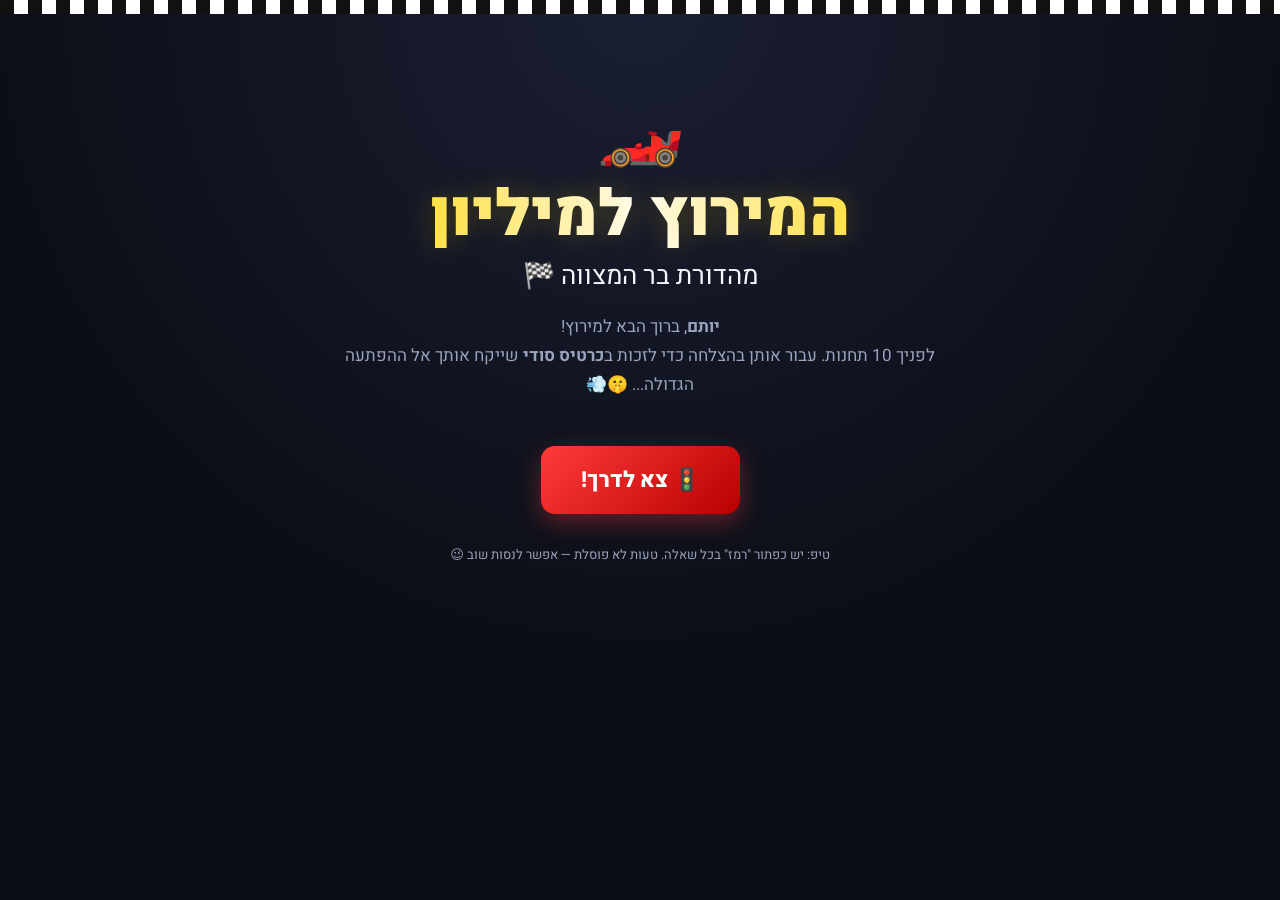
==== index.html @ 8ae65578 "Add interactive 'Race to a Million' bar mitzvah car quiz Multi-page static site: intro, 10-station l" ====
<!DOCTYPE html>
<html lang="he" dir="rtl">
<head>
  <meta charset="UTF-8" />
  <meta name="viewport" content="width=device-width, initial-scale=1.0" />
  <title>המירוץ למיליון — בר מצווה</title>
  <link rel="preconnect" href="https://fonts.googleapis.com" />
  <link href="https://fonts.googleapis.com/css2?family=Heebo:wght@400;700;900&display=swap" rel="stylesheet" />
  <link rel="stylesheet" href="css/style.css" />
</head>
<body>
  <div class="checker"></div>

  <div class="wrap">
    <div class="hero">
      <div class="hero-emoji">🏎️</div>
      <h1 class="title" id="title">המירוץ למיליון</h1>
      <p class="subtitle" id="subtitle">מהדורת בר המצווה 🏁</p>

      <p class="tagline" id="tagline">
        <strong id="childName">החוגג</strong>, ברוך הבא למירוץ!<br />
        לפניך 10 תחנות. עבור אותן בהצלחה כדי לזכות
        ב<strong>כרטיס סודי</strong> שייקח אותך אל ההפתעה הגדולה... 🤫💨
      </p>

      <a href="quiz.html" class="btn big">🚦 צא לדרך!</a>

      <p class="footer-note">
        טיפ: יש כפתור "רמז" בכל שאלה. טעות לא פוסלת — אפשר לנסות שוב 😉
      </p>
    </div>
  </div>

  <script src="js/config.js"></script>
  <script>
    document.getElementById("title").textContent = CONFIG.gameTitle;
    document.getElementById("subtitle").textContent = CONFIG.gameSubtitle;
    document.getElementById("childName").textContent = CONFIG.childName;
    document.title = CONFIG.gameTitle + " — בר מצווה";
  </script>
</body>
</html>
---- css/style.css ----
/* ============================================================
   🎨  עיצוב — סגנון מירוץ / דריפט
   ============================================================ */

:root {
  --gold: #ffd700;
  --red: #ff3b3b;
  --bg: #0c0e16;
  --bg2: #161a28;
  --card: #1d2233;
  --text: #f4f6fb;
  --muted: #9aa3bd;
  --green: #34d36b;
}

* { box-sizing: border-box; margin: 0; padding: 0; }

body {
  font-family: "Segoe UI", "Heebo", "Arial Hebrew", system-ui, sans-serif;
  background: radial-gradient(circle at top, #1a1f33 0%, var(--bg) 60%);
  color: var(--text);
  min-height: 100vh;
  direction: rtl;
  display: flex;
  flex-direction: column;
  align-items: center;
  padding: 20px;
  overflow-x: hidden;
}

/* פס דגל משבצות עליון */
.checker {
  position: fixed;
  top: 0; left: 0; right: 0;
  height: 14px;
  background:
    repeating-conic-gradient(#fff 0% 25%, #111 0% 50%) 0 0 / 28px 28px;
  z-index: 50;
}

.wrap { width: 100%; max-width: 620px; margin-top: 30px; }

/* ===== מסך פתיחה ===== */
.hero { text-align: center; padding: 30px 10px; }

.title {
  font-size: clamp(36px, 9vw, 64px);
  font-weight: 900;
  background: linear-gradient(90deg, var(--gold), #fff, var(--gold));
  -webkit-background-clip: text;
  background-clip: text;
  color: transparent;
  text-shadow: 0 0 30px rgba(255, 215, 0, 0.25);
  line-height: 1.05;
}

.subtitle { font-size: clamp(18px, 4vw, 26px); color: var(--text); margin-top: 8px; }
.tagline { color: var(--muted); margin: 18px 0 28px; font-size: 17px; line-height: 1.7; }

.hero-emoji { font-size: 70px; animation: rev 1.4s ease-in-out infinite alternate; display: inline-block; }
@keyframes rev { from { transform: translateX(-8px) rotate(-3deg);} to { transform: translateX(8px) rotate(3deg);} }

/* ===== כפתורים ===== */
.btn {
  display: inline-block;
  background: linear-gradient(135deg, var(--red), #b80000);
  color: #fff;
  border: none;
  padding: 16px 34px;
  font-size: 20px;
  font-weight: 800;
  border-radius: 14px;
  cursor: pointer;
  text-decoration: none;
  box-shadow: 0 8px 24px rgba(255, 59, 59, 0.35);
  transition: transform 0.12s ease, box-shadow 0.12s ease;
}
.btn:hover { transform: translateY(-3px) scale(1.03); box-shadow: 0 12px 30px rgba(255, 59, 59, 0.5); }
.btn:active { transform: translateY(0) scale(0.98); }
.btn.big { font-size: 22px; padding: 18px 40px; margin-top: 18px; }
.btn.gold { background: linear-gradient(135deg, var(--gold), #e6a800); color: #1a1a1a; box-shadow: 0 8px 24px rgba(255,215,0,.35); }

/* ===== כרטיס חידון ===== */
.card {
  background: var(--card);
  border: 1px solid #2c3350;
  border-radius: 20px;
  padding: 26px 22px 30px;
  box-shadow: 0 20px 50px rgba(0, 0, 0, 0.4);
}

/* מסלול מרוץ / מד התקדמות */
.track-wrap { margin-bottom: 22px; }
.score { text-align: center; color: var(--muted); font-size: 15px; margin-bottom: 8px; font-weight: 700; }
.track {
  position: relative;
  height: 12px;
  background: #11141f;
  border-radius: 20px;
  border: 1px solid #2c3350;
  overflow: visible;
}
.track-fill {
  height: 100%;
  width: 0%;
  background: repeating-linear-gradient(90deg, var(--gold) 0 14px, #e6a800 14px 28px);
  border-radius: 20px;
  transition: width 0.5s ease;
}
.car-icon {
  position: absolute;
  top: -16px;
  left: 0;
  font-size: 26px;
  transition: left 0.5s ease;
}

.prompt { font-size: 20px; font-weight: 800; text-align: center; margin-bottom: 16px; line-height: 1.5; }

.logo {
  display: flex;
  align-items: center;
  justify-content: center;
  background: #fff;
  border-radius: 16px;
  padding: 18px;
  margin: 0 auto 20px;
  width: 190px;
  height: 140px;
}
.logo svg { width: 100%; height: 100%; }

.options { display: grid; grid-template-columns: 1fr 1fr; gap: 12px; }
@media (max-width: 460px) { .options { grid-template-columns: 1fr; } }

.option {
  background: var(--bg2);
  border: 2px solid #2c3350;
  color: var(--text);
  padding: 16px;
  font-size: 18px;
  font-weight: 700;
  border-radius: 12px;
  cursor: pointer;
  transition: all 0.15s ease;
}
.option:hover:not(:disabled) { border-color: var(--gold); transform: translateY(-2px); }
.option:disabled { cursor: default; opacity: 0.85; }
.option.correct { background: var(--green); border-color: var(--green); color: #06250f; animation: pop 0.3s; }
.option.wrong { background: var(--red); border-color: var(--red); color: #fff; animation: shake 0.3s; }

@keyframes pop { 50% { transform: scale(1.08); } }
@keyframes shake { 0%,100%{transform:translateX(0);} 25%{transform:translateX(-6px);} 75%{transform:translateX(6px);} }

.tools { display: flex; justify-content: center; margin-top: 18px; }
.hint-btn {
  background: transparent;
  border: 1px dashed var(--muted);
  color: var(--muted);
  padding: 8px 18px;
  border-radius: 20px;
  cursor: pointer;
  font-size: 14px;
}
.hint-btn:disabled { opacity: 0.4; cursor: default; }
.hint-text { text-align: center; color: var(--gold); margin-top: 12px; min-height: 22px; opacity: 0; transition: opacity 0.3s; font-size: 15px; }
.hint-text.show { opacity: 1; }

.feedback { text-align: center; margin-top: 14px; font-weight: 800; min-height: 24px; font-size: 18px; }
.feedback.good { color: var(--green); }
.feedback.bad { color: var(--red); }
.near { color: var(--gold); font-size: 28px; margin-bottom: 10px; }

.fade { animation: fadeIn 0.4s ease; }
@keyframes fadeIn { from { opacity: 0; transform: translateY(10px);} to { opacity: 1; transform: translateY(0);} }

/* קונפטי */
.confetti {
  position: fixed;
  top: 30%;
  width: 10px; height: 14px;
  border-radius: 2px;
  z-index: 100;
  animation: fall 1.4s ease-in forwards;
}
@keyframes fall { to { transform: translateY(70vh) rotate(540deg); opacity: 0; } }

/* ===== כרטיס רכבת (דף הזכייה) ===== */
.ticket {
  background: linear-gradient(135deg, #fff8e1, #fff);
  color: #1a1a1a;
  border-radius: 18px;
  padding: 0;
  overflow: hidden;
  box-shadow: 0 24px 60px rgba(0,0,0,.5);
  position: relative;
  animation: dropIn 0.7s cubic-bezier(.2,.8,.2,1);
}
@keyframes dropIn { from { transform: translateY(-40px) scale(.9); opacity:0;} to { transform: none; opacity:1;} }

.ticket-head {
  background: linear-gradient(135deg, var(--red), #b80000);
  color: #fff;
  padding: 20px;
  text-align: center;
}
.ticket-head h1 { font-size: 26px; }
.ticket-head .train { font-size: 40px; }

.ticket-body { padding: 24px; }
.ticket-row { display: flex; justify-content: space-between; padding: 12px 0; border-bottom: 1px dashed #ccc; font-size: 17px; }
.ticket-row span:first-child { color: #777; font-weight: 700; }
.ticket-row span:last-child { font-weight: 800; }

.ticket-route { display: flex; align-items: center; justify-content: space-between; margin: 8px 0 20px; font-weight: 800; font-size: 18px; }
.ticket-route .arrow { color: var(--red); font-size: 24px; }

.ticket-code {
  background: #1a1a1a;
  color: var(--gold);
  font-family: monospace;
  font-size: 26px;
  letter-spacing: 3px;
  text-align: center;
  padding: 14px;
  border-radius: 10px;
  margin-top: 18px;
  font-weight: 800;
}
.ticket-msg { background: #fff3cd; border-radius: 10px; padding: 14px; margin-top: 16px; text-align: center; font-weight: 700; font-size: 16px; line-height: 1.6; }

.barcode { display: flex; gap: 2px; justify-content: center; margin-top: 20px; height: 50px; }
.barcode span { background: #1a1a1a; }

.notch { position: absolute; width: 26px; height: 26px; background: var(--bg); border-radius: 50%; top: 50%; }
.notch.left { left: -13px; }
.notch.right { right: -13px; }

.win-title { text-align: center; font-size: clamp(28px,7vw,44px); font-weight: 900; color: var(--gold); margin-bottom: 6px; text-shadow: 0 0 24px rgba(255,215,0,.3); }
.win-sub { text-align: center; color: var(--muted); margin-bottom: 24px; font-size: 18px; }

.footer-note { text-align: center; color: var(--muted); font-size: 13px; margin-top: 30px; line-height: 1.7; }
.footer-note a { color: var(--gold); }

.center { text-align: center; }
.mt { margin-top: 22px; }
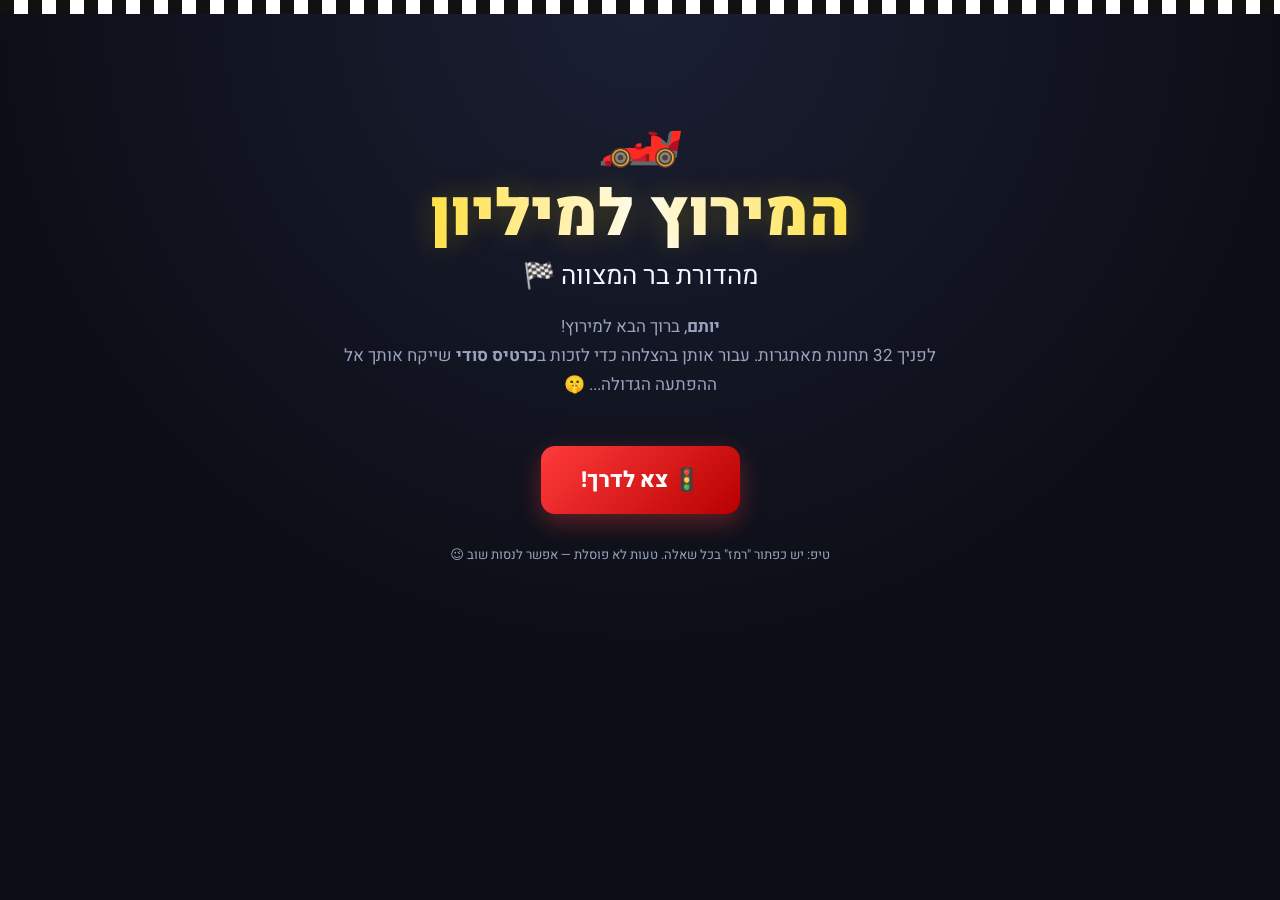
==== commit 6ffc193c: "Use official logos, expand to 32 questions, protect the surprise - Replace hand-drawn logos with off" ====
--- a/index.html
+++ b/index.html
@@ -19,8 +19,8 @@
 
       <p class="tagline" id="tagline">
         <strong id="childName">החוגג</strong>, ברוך הבא למירוץ!<br />
-        לפניך 10 תחנות. עבור אותן בהצלחה כדי לזכות
-        ב<strong>כרטיס סודי</strong> שייקח אותך אל ההפתעה הגדולה... 🤫💨
+        לפניך 32 תחנות מאתגרות. עבור אותן בהצלחה כדי לזכות
+        ב<strong>כרטיס סודי</strong> שייקח אותך אל ההפתעה הגדולה... 🤫
       </p>
 
       <a href="quiz.html" class="btn big">🚦 צא לדרך!</a>
--- a/css/style.css
+++ b/css/style.css
@@ -115,6 +115,34 @@
   transition: left 0.5s ease;
 }
 
+/* ===== טיימר לכל שאלה ===== */
+.timer-wrap { margin-bottom: 20px; }
+.timer-num {
+  text-align: center;
+  font-weight: 800;
+  font-size: 18px;
+  color: var(--gold);
+  margin-bottom: 6px;
+  transition: color 0.2s;
+}
+.timer-num.danger { color: var(--red); animation: blink 0.6s steps(2) infinite; }
+.timer-track {
+  height: 10px;
+  background: #11141f;
+  border: 1px solid #2c3350;
+  border-radius: 20px;
+  overflow: hidden;
+}
+.timer-bar {
+  height: 100%;
+  width: 100%;
+  background: linear-gradient(90deg, var(--green), #ffd700);
+  border-radius: 20px;
+  transition: width 1s linear;
+}
+.timer-bar.danger { background: linear-gradient(90deg, #ff8a00, var(--red)); }
+@keyframes blink { 50% { opacity: 0.3; } }
+
 .prompt { font-size: 20px; font-weight: 800; text-align: center; margin-bottom: 16px; line-height: 1.5; }
 
 .logo {
@@ -127,8 +155,56 @@
   margin: 0 auto 20px;
   width: 190px;
   height: 140px;
+  position: relative;
+  overflow: hidden;
+}
+.logo-inner {
+  width: 100%;
+  height: 100%;
+  display: flex;
+  align-items: center;
+  justify-content: center;
+  transition: transform 0.5s ease, filter 0.5s ease;
 }
 .logo svg { width: 100%; height: 100%; }
+.logo-inner img { width: 100%; height: 100%; object-fit: contain; }
+
+/* --- אתגר: זום-אין --- */
+.logo.mode-zoom .logo-inner { transform: scale(3.4) translate(6%, 4%); }
+.logo.mode-zoom.revealed .logo-inner { transform: none; }
+
+/* --- אתגר: צללית --- */
+.logo.mode-silhouette .logo-inner { filter: brightness(0); }
+.logo.mode-silhouette.revealed .logo-inner { filter: none; }
+
+/* --- אתגר: מטושטש שמתחדד עם הזמן --- */
+.logo.mode-blur .logo-inner {
+  filter: blur(14px);
+  animation: unblur var(--reveal, 20s) ease-out forwards;
+}
+.logo.mode-blur.revealed .logo-inner { filter: none; animation: none; }
+@keyframes unblur {
+  0% { filter: blur(14px); }
+  70% { filter: blur(4px); }
+  100% { filter: blur(1.5px); }
+}
+
+/* --- אתגר: חלק חסר --- */
+.logo.mode-missing::after {
+  content: "❓";
+  position: absolute;
+  top: 0;
+  left: 0;
+  width: 46%;
+  height: 100%;
+  background: #1d2233;
+  display: flex;
+  align-items: center;
+  justify-content: center;
+  font-size: 34px;
+  border-left: 3px dashed var(--gold);
+}
+.logo.mode-missing.revealed::after { display: none; }
 
 .options { display: grid; grid-template-columns: 1fr 1fr; gap: 12px; }
 @media (max-width: 460px) { .options { grid-template-columns: 1fr; } }
